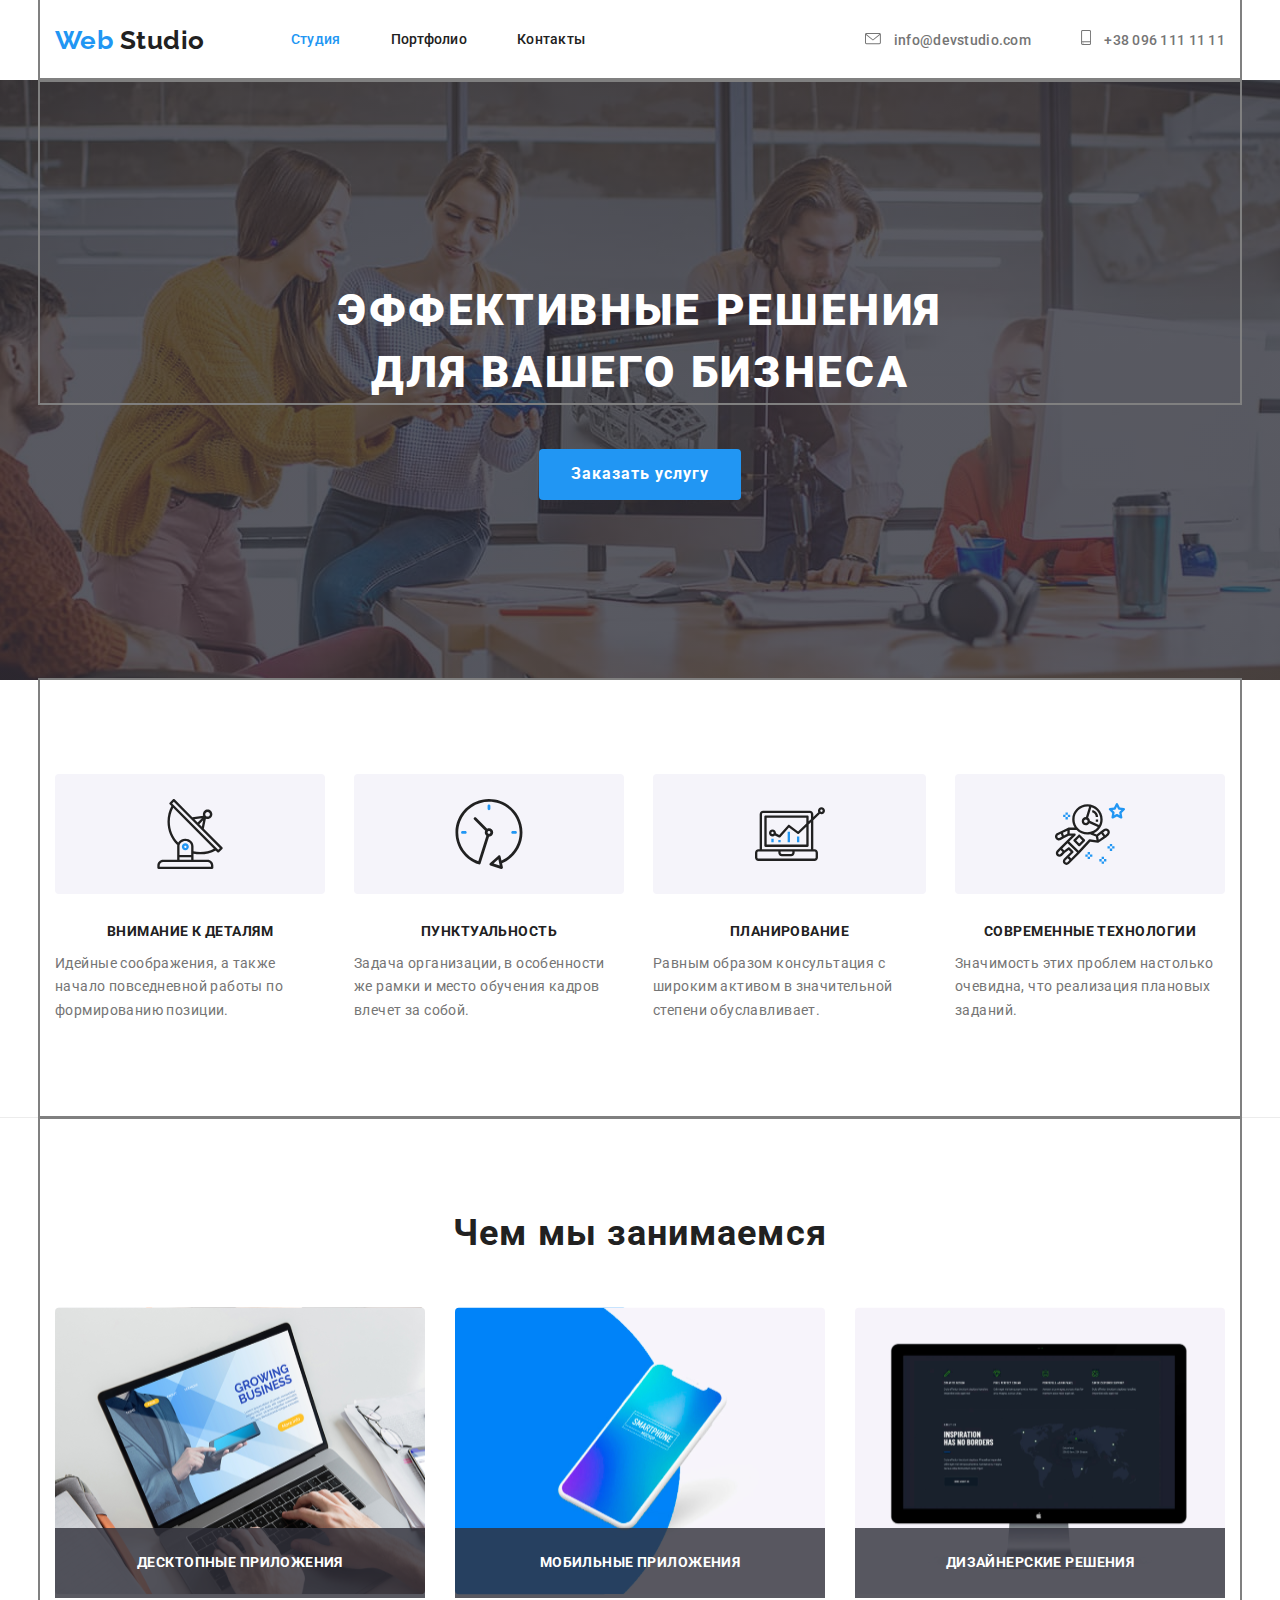
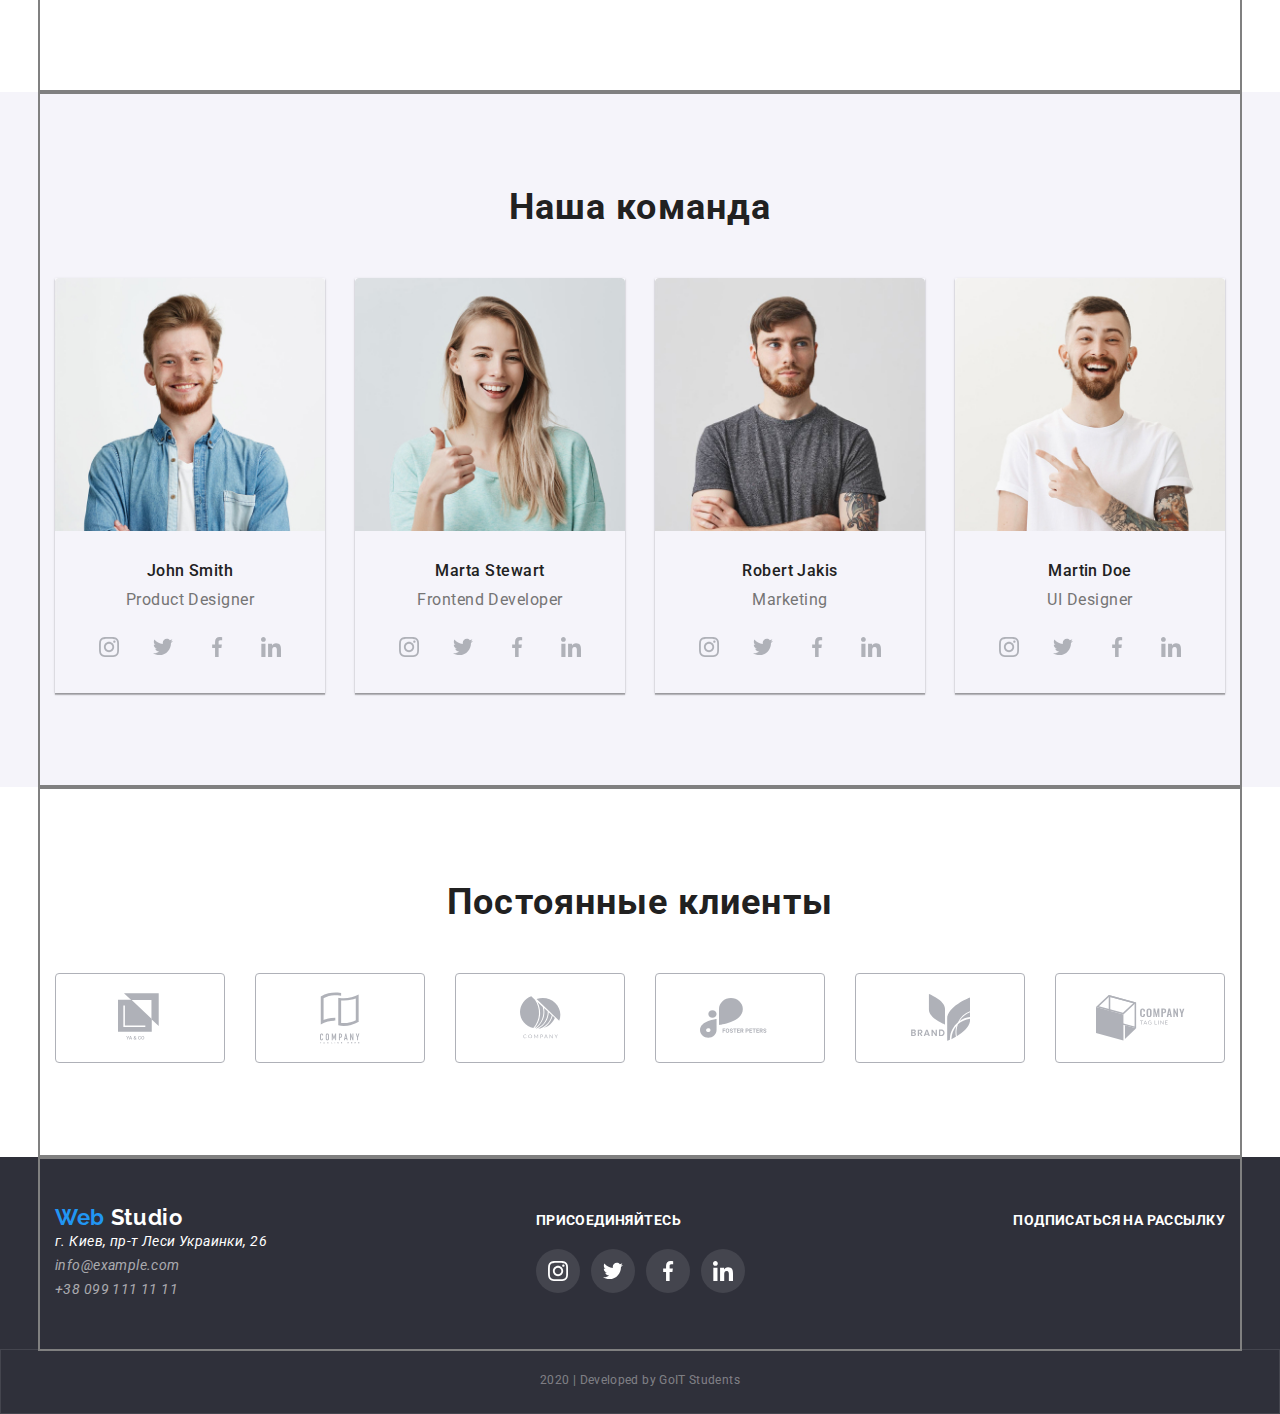
==== index.html @ 49102892 "portfolio hover" ====
<!DOCTYPE html>
<html lang="ru">
  <head>
    <meta charset="UTF-8" />
    <meta name="viewport" content="width=device-width, initial-scale=1.0" />
    <title>Document</title>
    <link
      href="https://fonts.googleapis.com/css2?family=Raleway:wght@700&family=Roboto:wght@400;500;700;900&display=swap"
      rel="stylesheet"
    />
    <link
      rel="stylesheet"
      href="https://cdnjs.cloudflare.com/ajax/libs/modern-normalize/0.6.0/modern-normalize.min.css"
    />
    <link rel="stylesheet" href="./css/style.css" />
  </head>
  <body>
    <header class="page-header">
      <div class="container main">
        <nav class="main-nav">
          <a href="./index.html" class="logo list"
            >Web <span class="logo-color">Studio</span></a
          >

          <ul class="site-nav list">
            <li class="item active">
              <a href="./index.html" class="link list">Студия</a>
            </li>
            <li class="item">
              <a href="./portfolio.html" class="link list">Портфолио</a>
            </li>
            <li class="item"><a href="" class="link list">Контакты</a></li>
          </ul>
        </nav>

        <ul class="contacts list">
          <li class="item">
            <a href="" class="link list">
              <svg class="envelope">
                <use href="./images/symbol-defs.svg#envelope"></use>
              </svg>
              info@devstudio.com
            </a>
          </li>
          <li class="item">
            <a href="" class="link list">
              <svg class="smartphone">
                <use href="./images/symbol-defs.svg#smartphone"></use>
              </svg>
              +38 096 111 11 11</a
            >
          </li>
        </ul>
      </div>
    </header>
    <main>
      <section>
        <div class="overlay">
          <div class="container">
            <h1 class="hero-title">
              эффективные решения <br />
              для вашего бизнеса
            </h1>
          </div>
          <a href="" class="hero-link list"
            ><span class="hero-btn">Заказать услугу</span></a
          >
        </div>
      </section>

      <!--section soft-tech skils-->
      <section class="skills">
        <div class="container sec-pad">
          <ul class="skills-list">
            <li class="skills-item">
              <div class="background">
                <svg class="antenna icon">
                  <use href="./images/symbol-defs.svg#antenna"></use>
                </svg>
              </div>

              <h2 class="skills-title">Внимание к деталям</h2>
              <p class="description-skills">
                Идейные соображения, а также начало повседневной работы по
                формированию позиции.
              </p>
            </li>
            <li class="skills-item">
              <div class="background">
                <svg class="clock icon">
                  <use href="./images/symbol-defs.svg#clock"></use>
                </svg>
              </div>

              <h2 class="skills-title">Пунктуальность</h2>
              <p class="description-skills">
                Задача организации, в особенности же рамки и место обучения
                кадров влечет за собой.
              </p>
            </li>
            <li class="skills-item">
              <div class="background">
                <svg class="diagram icon">
                  <use href="./images/symbol-defs.svg#diagram"></use>
                </svg>
              </div>

              <h2 class="skills-title">Планирование</h2>
              <p class="description-skills">
                Равным образом консультация с широким активом в значительной
                степени обуславливает.
              </p>
            </li>
            <li class="skills-item">
              <div class="background">
                <svg class="astronaut icon">
                  <use href="./images/symbol-defs.svg#astronaut"></use>
                </svg>
              </div>

              <h2 class="skills-title">Современные технологии</h2>
              <p class="description-skills">
                Значимость этих проблем настолько очевидна, что реализация
                плановых заданий.
              </p>
            </li>
          </ul>
        </div>
      </section>

      <!--section our offers-->
      <section class="offers">
        <div class="container sec-pad">
          <h3 class="title">Чем мы занимаемся</h3>
          <ul class="offers-list">
            <li class="offers-item">
              <img src="./images/desktop.svg" alt="image" />
              <span class="offers-description descr-position"
                >Десктопные приложения</span
              >
            </li>
            <li class="offers-item">
              <img src="./images/mobile.svg" alt="image" />
              <span class="offers-description">Мобильные приложения</span>
            </li>
            <li class="offers-item">
              <img src="./images/design.svg" alt="image" />
              <span class="offers-description">Дизайнерские решения</span>
            </li>
          </ul>
        </div>
      </section>

      <!--our team-->

      <section class="team">
        <div class="container sec-pad">
          <h4 class="title">Наша команда</h4>
          <ul class="team-list">
            <li class="team-item">
              <img
                src="./images/john-smith.jpg"
                alt="photo John Smith"
                class="team-photo"
                width="270"
              />
              <h5 class="team-name">John Smith</h5>
              <p class="team-position">Product Designer</p>
              <div class="social">
                <a
                  href="https://www.instagram.com"
                  class="team-link list social-bg"
                >
                  <svg class="social-icon">
                    <use href="./images/symbol-defs.svg#instagram"></use>
                  </svg>
                </a>

                <!-- <div class="social-bg"></div> -->
                <a href="https://twitter.com" class="team-link list social-bg">
                  <svg class="social-icon">
                    <use href="./images/symbol-defs.svg#twitter"></use>
                  </svg>
                </a>

                <!-- <div class="social-bg"></div> -->
                <a
                  href="https://uk-ua.facebook.com"
                  class="team-link list social-bg"
                >
                  <svg class="social-icon">
                    <use href="./images/symbol-defs.svg#facebook"></use>
                  </svg>
                </a>

                <!-- <div class="social-bg"></div> -->
                <a
                  href="https://www.linkedin.com"
                  class="team-link list social-bg"
                >
                  <svg class="social-icon">
                    <use href="./images/symbol-defs.svg#linkedin"></use>
                  </svg>
                </a>
              </div>
            </li>
            <li class="team-item">
              <img
                src="./images/marta-stewart.jpg"
                alt="photo Marta Stewart"
                class="team-photo"
                width="270"
              />
              <h5 class="team-name">Marta Stewart</h5>
              <p class="team-position">Frontend Developer</p>
              <div class="social">
                <a
                  href="https://www.instagram.com"
                  class="team-link list social-bg"
                >
                  <svg class="social-icon">
                    <use href="./images/symbol-defs.svg#instagram"></use>
                  </svg>
                </a>

                <!-- <div class="social-bg"></div> -->
                <a href="https://twitter.com" class="team-link list social-bg">
                  <svg class="social-icon">
                    <use href="./images/symbol-defs.svg#twitter"></use>
                  </svg>
                </a>

                <!-- <div class="social-bg"></div> -->
                <a
                  href="https://uk-ua.facebook.com"
                  class="team-link list social-bg"
                >
                  <svg class="social-icon">
                    <use href="./images/symbol-defs.svg#facebook"></use>
                  </svg>
                </a>

                <!-- <div class="social-bg"></div> -->
                <a
                  href="https://www.linkedin.com"
                  class="team-link list social-bg"
                >
                  <svg class="social-icon">
                    <use href="./images/symbol-defs.svg#linkedin"></use>
                  </svg>
                </a>
              </div>
            </li>
            <li class="team-item">
              <img
                src="./images/robert-jakis.jpg"
                alt="photo Robert Jakis"
                class="team-photo"
                width="270"
              />
              <h5 class="team-name">Robert Jakis</h5>
              <p class="team-position">Marketing</p>
              <div class="social">
                <a
                  href="https://www.instagram.com"
                  class="team-link list social-bg"
                >
                  <svg class="social-icon">
                    <use href="./images/symbol-defs.svg#instagram"></use>
                  </svg>
                </a>

                <!-- <div class="social-bg"></div> -->
                <a href="https://twitter.com" class="team-link list social-bg">
                  <svg class="social-icon">
                    <use href="./images/symbol-defs.svg#twitter"></use>
                  </svg>
                </a>

                <!-- <div class="social-bg"></div> -->
                <a
                  href="https://uk-ua.facebook.com"
                  class="team-link list social-bg"
                >
                  <svg class="social-icon">
                    <use href="./images/symbol-defs.svg#facebook"></use>
                  </svg>
                </a>

                <!-- <div class="social-bg"></div> -->
                <a
                  href="https://www.linkedin.com"
                  class="team-link list social-bg"
                >
                  <svg class="social-icon">
                    <use href="./images/symbol-defs.svg#linkedin"></use>
                  </svg>
                </a>
              </div>
            </li>
            <li class="team-item">
              <img
                src="./images/martin-doe.jpg"
                alt="photo Martin Doe"
                class="team-photo"
                width="270"
              />
              <h5 class="team-name">Martin Doe</h5>
              <p class="team-position">UI Designer</p>
              <div class="social">
                <a
                  href="https://www.instagram.com"
                  class="team-link list social-bg"
                >
                  <svg class="social-icon">
                    <use href="./images/symbol-defs.svg#instagram"></use>
                  </svg>
                </a>

                <!-- <div class="social-bg"></div> -->
                <a href="https://twitter.com" class="team-link list social-bg">
                  <svg class="social-icon">
                    <use href="./images/symbol-defs.svg#twitter"></use>
                  </svg>
                </a>

                <!-- <div class="social-bg"></div> -->
                <a
                  href="https://uk-ua.facebook.com"
                  class="team-link list social-bg"
                >
                  <svg class="social-icon">
                    <use href="./images/symbol-defs.svg#facebook"></use>
                  </svg>
                </a>

                <!-- <div class="social-bg"></div> -->
                <a
                  href="https://www.linkedin.com"
                  class="team-link list social-bg"
                >
                  <svg class="social-icon">
                    <use href="./images/symbol-defs.svg#linkedin"></use>
                  </svg>
                </a>
              </div>
            </li>
          </ul>
        </div>
      </section>

      <!--regular customers (логотипы компаний клиентов - ссылки)-->

      <section class="customers">
        <div class="container sec-pad">
          <h5 class="title">Постоянные клиенты</h5>
          <ul class="customers-list">
            <li class="customers-item">
              <a href="" class="customers-link">
                <svg class="customers-icon logo-1">
                  <use href="./images/symbol-defs.svg#logo-1"></use>
                </svg>
              </a>
            </li>

            <li class="customers-item">
              <a href="" class="customers-link">
                <svg class="customers-icon logo-2">
                  <use href="./images/symbol-defs.svg#logo-2"></use>
                </svg>
              </a>
            </li>

            <li class="customers-item">
              <a href="" class="customers-link">
                <svg class="customers-icon logo-3">
                  <use href="./images/symbol-defs.svg#logo-3"></use>
                </svg>
              </a>
            </li>

            <li class="customers-item">
              <a href="" class="customers-link">
                <svg class="customers-icon logo-4">
                  <use href="./images/symbol-defs.svg#logo-4"></use>
                </svg>
              </a>
            </li>

            <li class="customers-item">
              <a href="" class="customers-link">
                <svg class="customers-icon logo-5">
                  <use href="./images/symbol-defs.svg#logo-5"></use>
                </svg>
              </a>
            </li>

            <li class="customers-item">
              <a href="" class="customers-link">
                <svg class="customers-icon logo-6">
                  <use href="./images/symbol-defs.svg#logo-6"></use>
                </svg>
              </a>
            </li>
          </ul>
        </div>
      </section>
    </main>
    <!--footer-->
    <footer>
      <section class="footer">
        <div class="footer-content container">
          <div class="ft-logo-item">
            <a href="./index.html" class="footer-logo list"
              >Web <span class="footer-logo-color">Studio</span></a
            >
            <address class="address">
              г. Киев, пр-т Леси Украинки, 26 <br />
              <a href="" class="address-link list">info@example.com</a> <br />
              <a href="" class="address-link list">+38 099 111 11 11</a>
            </address>
          </div>
          <div class="ft-ttl-item">
            <h6 class="footer-title list">присоединяйтесь</h6>
            <ul class="sl-list">
              <li class="sl-item">
                <a
                  href="https://www.instagram.com"
                  aria-label="ссылка на instagram"
                  class="social-link"
                >
                  <svg class="social-icon" width="20" height="20">
                    <use href="./images/symbol-defs.svg#instagram"></use>
                  </svg>
                </a>
              </li>
              <li class="sl-item">
                <a
                  href="https://www.twitter.com"
                  aria-label="ссылка на twitter"
                  class="social-link"
                >
                  <svg class="social-icon" width="20" height="20">
                    <use href="./images/symbol-defs.svg#twitter"></use>
                  </svg>
                </a>
              </li>
              <li class="sl-item">
                <a
                  href="https://uk-ua.facebook.com"
                  aria-label="ссылка на facebook"
                  class="social-link"
                >
                  <svg class="social-icon" width="20" height="20">
                    <use href="./images/symbol-defs.svg#facebook"></use>
                  </svg>
                </a>
              </li>
              <li class="sl-item">
                <a
                  href="https://www.linkedin.com"
                  aria-label="ссылка на linkedin"
                  class="social-link"
                >
                  <svg class="social-icon" width="20" height="20">
                    <use href="./images/symbol-defs.svg#linkedin"></use>
                  </svg>
                </a>
              </li>
            </ul>
          </div>
          <div class="footer-subscribe">
            <h6 class="footer-title list">подписаться на рассылку</h6>
          </div>
        </div>

        <p class="footer-copyright list">2020 | Developed by GoIT Students</p>
      </section>
    </footer>
  </body>
</html>
---- css/style.css ----
body {
  font-family: 'Roboto', sans-serif;
  letter-spacing: 0.03em;
}

ul {
  margin: 0;
  padding: 0;
  list-style: none;
}

img {
  display: block;
}

.list {
  margin: 0;
  padding: 0;
  text-decoration: none;
}

/* header */
/* .page-header {
} */

/* main nav */

.container {
  margin-left: auto;
  margin-right: auto;
  padding-left: 15px;
  padding-right: 15px;
  width: 1200px;
  outline: 2px solid grey;
}

.logo {
  font-family: Raleway, sans-serif;
  font-weight: 700;
  font-size: 26px;
  line-height: 1.19;
  color: #2196f3;
}

.logo-color {
  color: #212121;
}

.main {
  display: flex;
  align-items: center;
}

.main-nav {
  display: flex;
  align-items: center;
}

/* site nav */

.site-nav {
  display: flex;
  margin-left: 86px;
  /* margin-bottom: 30px; */
  align-items: center;
}

.site-nav .link {
  display: block;
  /* outline: 2px solid grey; */
}

.site-nav .item + .item {
  margin-left: 50px;
}

.site-nav .link {
  display: block;
  padding-top: 32px;
  padding-bottom: 32px;

  font-weight: 500;
  font-size: 14px;
  line-height: 1.14;
  letter-spacing: 0.02em;
  color: #212121;

  transition: color 250ms cubic-bezier(0.4, 0, 0.2, 1);
}

.site-nav .link:hover,
.site-nav .link:focus {
  color: #2196f3;
}

.active .link {
  color: #2196f3;
}

/* Contacts */

.contacts {
  display: flex;
  margin-left: auto;
  align-items: center;
}

.contacts .item + .item {
  margin-left: 50px;
}

.link {
  font-weight: 500;
  font-size: 14px;
  line-height: 1.14;
  letter-spacing: 0.02em;
  color: #757575;
  fill: #757575;

  transition: color 250ms cubic-bezier(0.4, 0, 0.2, 1),
    fill 250ms cubic-bezier(0.4, 0, 0.2, 1);
}

.link:hover,
.link:focus {
  color: #2196f3;
  fill: #2196f3;
}

.envelope {
  margin-right: 10px;
  width: 16px;
  height: 12px;
}

.smartphone {
  margin-right: 10px;
  width: 10px;
  height: 15px;
}

/* hero */

.overlay {
  max-width: 1600px;
  height: 600px;
  margin-right: auto;
  margin-left: auto;
  /* outline: 1px solid #ccc; */
  background-color: #000;
  background-image: linear-gradient(
      rgba(47, 48, 58, 0.8),
      rgba(47, 48, 58, 0.8)
    ),
    url(../images/header-pctr.jpg);
  background-repeat: no-repeat;
  background-size: cover;
  background-position: center;
}

.hero-title {
  padding-top: 200px;
  margin-top: 0px;
  margin-bottom: 46px;

  font-weight: 900;
  font-size: 44px;
  line-height: 1.4;
  text-align: center;
  letter-spacing: 0.06em;

  text-transform: uppercase;

  color: #ffffff;
}

.hero-link:hover,
.hero-link:focus {
  color: #2196f3;
}

.hero-btn {
  display: inline-block;
  border-radius: 4px;
  padding: 10px 32px;
  margin-left: auto;
  margin-right: auto;
  min-width: 200px;

  color: #ffffff;
  background-color: #2196f3;

  font-weight: 700;
  font-size: 16px;
  line-height: 1.9;
  align-items: center;
  text-decoration: none;
  text-align: center;
  letter-spacing: 0.06em;
}

.hero-link {
  display: flex;
  /* padding-bottom: 200px; */
  font-weight: 700;
  font-size: 16px;
  line-height: 1.9;

  text-align: center;
  letter-spacing: 0.06em;
}

/* skills */

.background {
  display: flex;
  justify-content: center;
  padding: 25px 100px;
  margin-bottom: 30px;

  background: #f5f4fa;
  border-radius: 4px;
}

.icon {
  width: 70px;
  height: 70px;

  background-repeat: no-repeat;
}

.skills {
  border-bottom: 1px solid #ececec;
}

.skills-list {
  display: flex;
}
.skills-list .skills-item + .skills-item {
  margin-left: 29px;
}

.skills-item {
  width: calc((100%-60px) / 4);
}

.skills-title {
  margin-top: 0;
  margin-bottom: 10;

  font-weight: 700;
  font-size: 14px;
  line-height: 1.14;
  text-align: center;
  text-transform: uppercase;
  color: #212121;
}

.description-skills {
  margin-top: 0;
  margin-bottom: 0;

  font-weight: 400;
  font-size: 14px;
  line-height: 1.7;
  letter-spacing: 0.03em;
  color: #757575;
}

/* our offers */

.offers-list {
  display: flex;
}

.offers-list .offers-item + .offers-item {
  margin-left: 30px;
}

.title {
  margin-top: 0;

  font-weight: 700;
  font-size: 36px;
  line-height: 1.17;
  text-align: center;
  letter-spacing: 0.03em;
  color: #212121;
}

.offers-item {
  display: flex;
  position: relative;
  justify-content: center;

  width: calc((100%-60px) / 3);

  /* border-radius: 0px 0px 4px 4px; */
}

.offers-description {
  display: flex;

  font-weight: 700;
  font-size: 14px;
  line-height: 1.14;

  align-items: center;
  justify-content: center;

  letter-spacing: 0.03em;
  text-transform: uppercase;
  color: #ffffff;
  background: rgba(47, 48, 58, 0.8);

  position: absolute;
  bottom: 0;

  width: 100%;
  height: 70px;
}

/* our team */

.sec-pad {
  padding-top: 94px;
  padding-bottom: 94px;
}

.team-list {
  width: calc((100%-60px) / 4);
  display: flex;
}

.team-list .team-item + .team-item {
  margin-left: 30px;
}

.title {
  margin-bottom: 50px;
}

.team {
  background: #f5f4fa;
}

.team-item {
  width: 270px;

  box-shadow: 0px 2px 1px rgba(0, 0, 0, 0.2), 0px 1px 1px rgba(0, 0, 0, 0.14),
    0px 1px 3px rgba(0, 0, 0, 0.12);
}

.team-photo {
  border-radius: 4px 4px 0px 0px;

  margin-bottom: 30px;
}

.team-name {
  margin-top: 0px;
  margin-bottom: 10px;

  font-weight: 500;
  font-size: 16px;
  line-height: 1.19;
  text-align: center;
  letter-spacing: 0.03em;
  color: #212121;
}

.team-position {
  margin-top: 0px;
  margin-bottom: 16px;

  font-weight: 400;
  font-size: 16px;
  line-height: 1.19;
  text-align: center;
  letter-spacing: 0.03em;
  color: #757575;
}

.team-link {
  align-items: center;
  color: #afb1b8;
  fill: #afb1b8;

  transition: fill 250ms cubic-bezier(0.4, 0, 0.2, 1),
    background-color 250ms cubic-bezier(0.4, 0, 0.2, 1);
}

.team-link:hover,
.team-link:focus {
  color: #2196f3;
  fill: #fff;
  background-color: #2196f3;
}

.social {
  display: flex;
  align-items: center;

  padding: 0px 32px;
  margin-bottom: 24px;
  justify-content: space-between;
}

.social-bg {
  display: flex;
  width: 44px;
  height: 44px;
  align-items: center;
  justify-content: center;

  border-radius: 50%;
}

.social-icon {
  padding: 0;
  margin: 0;
  width: 20px;
  height: 20px;
}
/* customers */

.customers-list {
  display: flex;
  justify-content: center;
}

.customers-list .customers-item + .customers-item {
  margin-left: 30px;
}

.customers-link {
  display: flex;
  width: 170px;
  height: 90px;
  border: 1px solid #afb1b8;
  border-radius: 4px;
  justify-content: center;
  align-items: center;

  --color4: #afb1b8;

  transition: var(--color4) 1250ms cubic-bezier(0.4, 0, 0.2, 1),
    border-color 250ms cubic-bezier(0.4, 0, 0.2, 1);
}

/* var(--color4) 1250ms cubic-bezier(0.4, 0, 0.2, 1), */

.customers-link:hover,
.customers-link:focus {
  --color4: #2196f3;
  border-color: #2196f3;
}

.logo-1 {
  display: block;
  width: 45px;
  height: 50px;
}

.logo-2 {
  display: block;
  width: 40px;
  height: 52px;
}

.logo-3 {
  display: block;
  width: 41px;
  height: 43px;
}

.logo-4 {
  display: block;
  width: 80px;
  height: 42px;
}

.logo-5 {
  display: block;
  width: 59px;
  height: 47px;
}

.logo-6 {
  display: block;
  width: 89px;
  height: 46px;
}

/* footer */

.footer {
  background: #2f303a;
}

.footer-logo {
  font-family: Raleway;
  font-weight: 700;
  font-size: 22px;
  line-height: 1.18x;
  letter-spacing: 0.03em;
  color: #2196f3;
}

.footer-logo-color {
  color: #ffffff;
}

.address {
  font-weight: 400;
  font-size: 14px;
  line-height: 1.71;
  letter-spacing: 0.03em;
  color: #ffffff;
}

.address-link:hover,
.address-link:focus {
  color: #2196f3;
}

.address-link {
  font-weight: 400;
  font-size: 14px;
  line-height: 1.71;
  letter-spacing: 0.03em;
  color: rgba(255, 255, 255, 0.6);
}

.footer-title {
  font-weight: 700;
  font-size: 14px;
  line-height: 1.14x;
  letter-spacing: 0.03em;
  text-transform: uppercase;
  color: #ffffff;
}

.footer-copyright {
  font-weight: 400;
  font-size: 12px;
  line-height: 2;
  text-align: center;
  letter-spacing: 0.03em;

  padding-top: 18px;
  padding-bottom: 21px;

  color: rgba(255, 255, 255, 0.4);

  border: 1px solid rgba(255, 255, 255, 0.1);
}

.footer-content {
  display: flex;
  align-items: baseline;
  justify-content: space-between;

  padding-top: 48px;
}

.ft-logo-item {
  display: block;
}

.sl-list {
  display: flex;
  margin-top: 21px;
  margin-bottom: 56px;
}

.sl-list .sl-item + .sl-item {
  margin-left: 11px;
}

.social-link {
  display: flex;
  width: 44px;
  height: 44px;
  align-items: center;
  justify-content: center;

  border-radius: 50%;

  text-decoration: none;
  fill: #ffffff;
  background-color: rgba(255, 255, 255, 0.1);

  transition: background-color 250ms cubic-bezier(0.4, 0, 0.2, 1);
}

.social-link:hover,
.social-link:focus {
  background-color: #2196f3;
}

/* portfolio */

.portfolio {
  padding-top: 94px;
  padding-bottom: 94px;
}

.container .srch-btn {
  display: flex;
  justify-content: center;
}

.srch-btn .srch-btn-item + .srch-btn-item {
  margin-left: 8px;
}

.srch-btn {
  margin-bottom: 56px;
}

.button:hover,
.button:focus {
  color: #2196f3;
}

.button {
  font-family: inherit;
  font-weight: 500;
  font-size: 16px;
  line-height: 1.6;
  text-align: center;
  letter-spacing: 0.03em;

  color: #212121;
}

.li_title {
  font-size: 18px;
  font-weight: 700;
  line-height: 2;
  letter-spacing: 0.05em;

  color: #212121;
}

.text {
  font-size: 16px;
  line-height: 1.9;
  letter-spacing: 0.03em;

  color: #757575;
}

.portfolio-list {
  display: flex;
  flex-wrap: wrap;
  /* position: relative; */
}

.portfolio-item {
  display: block;
}

.portfolio-item:not(:nth-child(3n)) {
  margin-right: 30px;
}

/* .portfolio-item: nth-child(3n) {
  margin-right: 0;
} */

.portfolio-item:not(:nth-last-child(-n + 3)) {
  margin-bottom: 30px;
}

.portfolio-item:nth-last-child(-n + 3) {
  margin-bottom: 0;
}

.li_title {
  margin-bottom: 4px;
}

/* .text {
  margin-bottom: 20px;
} */

/* .li_title,
.text {
  padding-right: 24px;
  padding-left: 24px;
} */

/* .pf-img {
  margin-bottom: 20px;
/* } */

.pf-link {
  display: block;
}

.pf-link:hover {
  box-shadow: 1px 4px 6px rgba(0, 0, 0, 0.16), 0px 4px 4px rgba(0, 0, 0, 0.06),
    0px 1px 1px rgba(0, 0, 0, 0.12);
}

.card {
  width: 370px;
  border-top-left-radius: 5px;
  border-top-right-radius: 5px;
  overflow: hidden;
}

.card-content {
  padding: 20px 24px;
  background: #ffffff;

  border-right: 1px solid #eeeeee;
  border-bottom: 1px solid #eeeeee;
  border-left: 1px solid #eeeeee;
  border-bottom-right-radius: 5px;
  border-bottom-left-radius: 5px;
}

.card {
  position: relative;
}

.card::before {
  display: inline-block;
  position: absolute;
  content: '';
  left: 0;
  bottom: 0;

  width: 100%;
  height: 100%;

  background-color: rgba(33, 150, 243, 0.9);

  transform: translateY(100%);
  transition: transform 250ms cubic-bezier(0.4, 0, 0.2, 1);
}

.card:hover::before {
  transform: translatex(0%);
}

.pf-link:hover .card::before {
  transform: translatex(0%);
}

.texthover {
  display: block;
  position: absolute;
  top: 50%;
  left: 50%;
  transform: translate(-50%, -50%);

  font-size: 18px;
  line-height: 1.6;
  letter-spacing: 0.03em;

  width: 100%;
  height: 100%;

  padding: 63px 24px;

  color: #ffffff;

  opacity: 0;
  transition: opacity 250ms cubic-bezier(0.4, 0, 0.2, 1);
}

.texthover:hover {
  opacity: 1;
}

.pf-link:hover .texthover {
  opacity: 1;
}
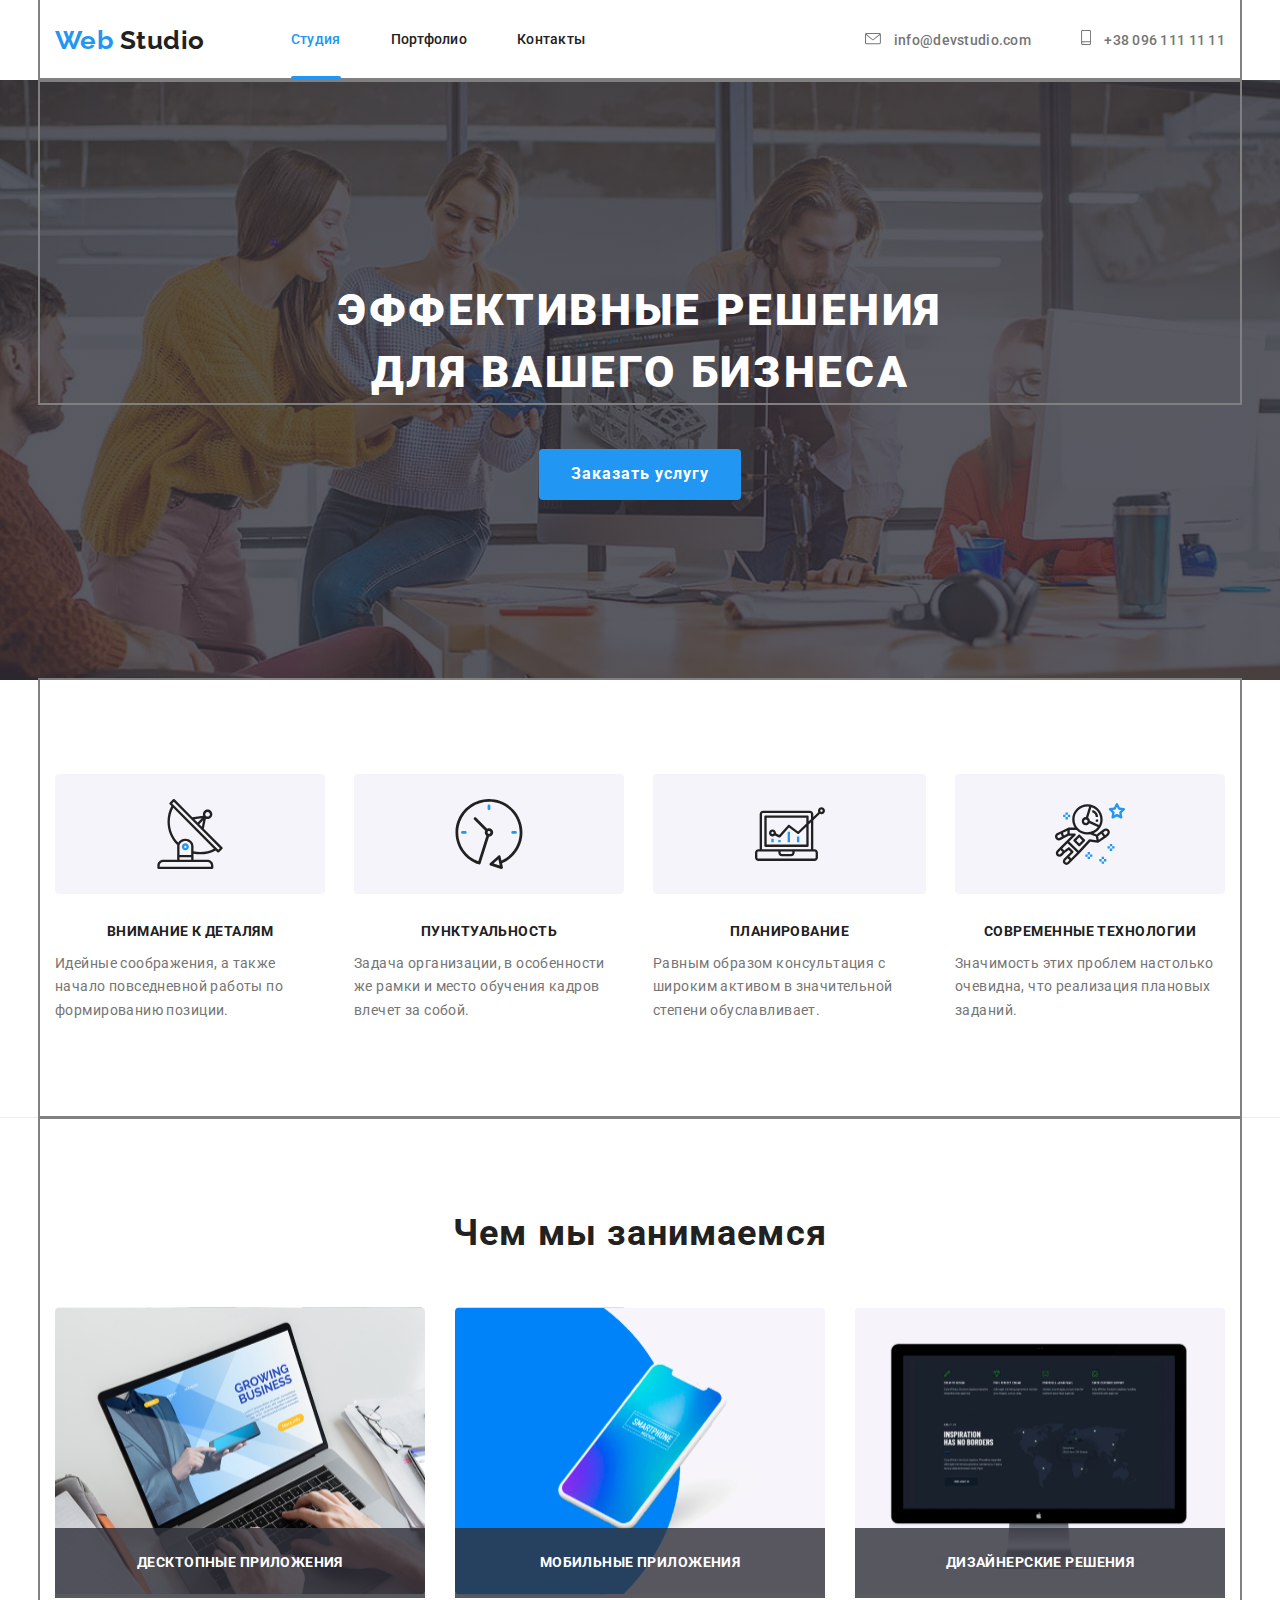
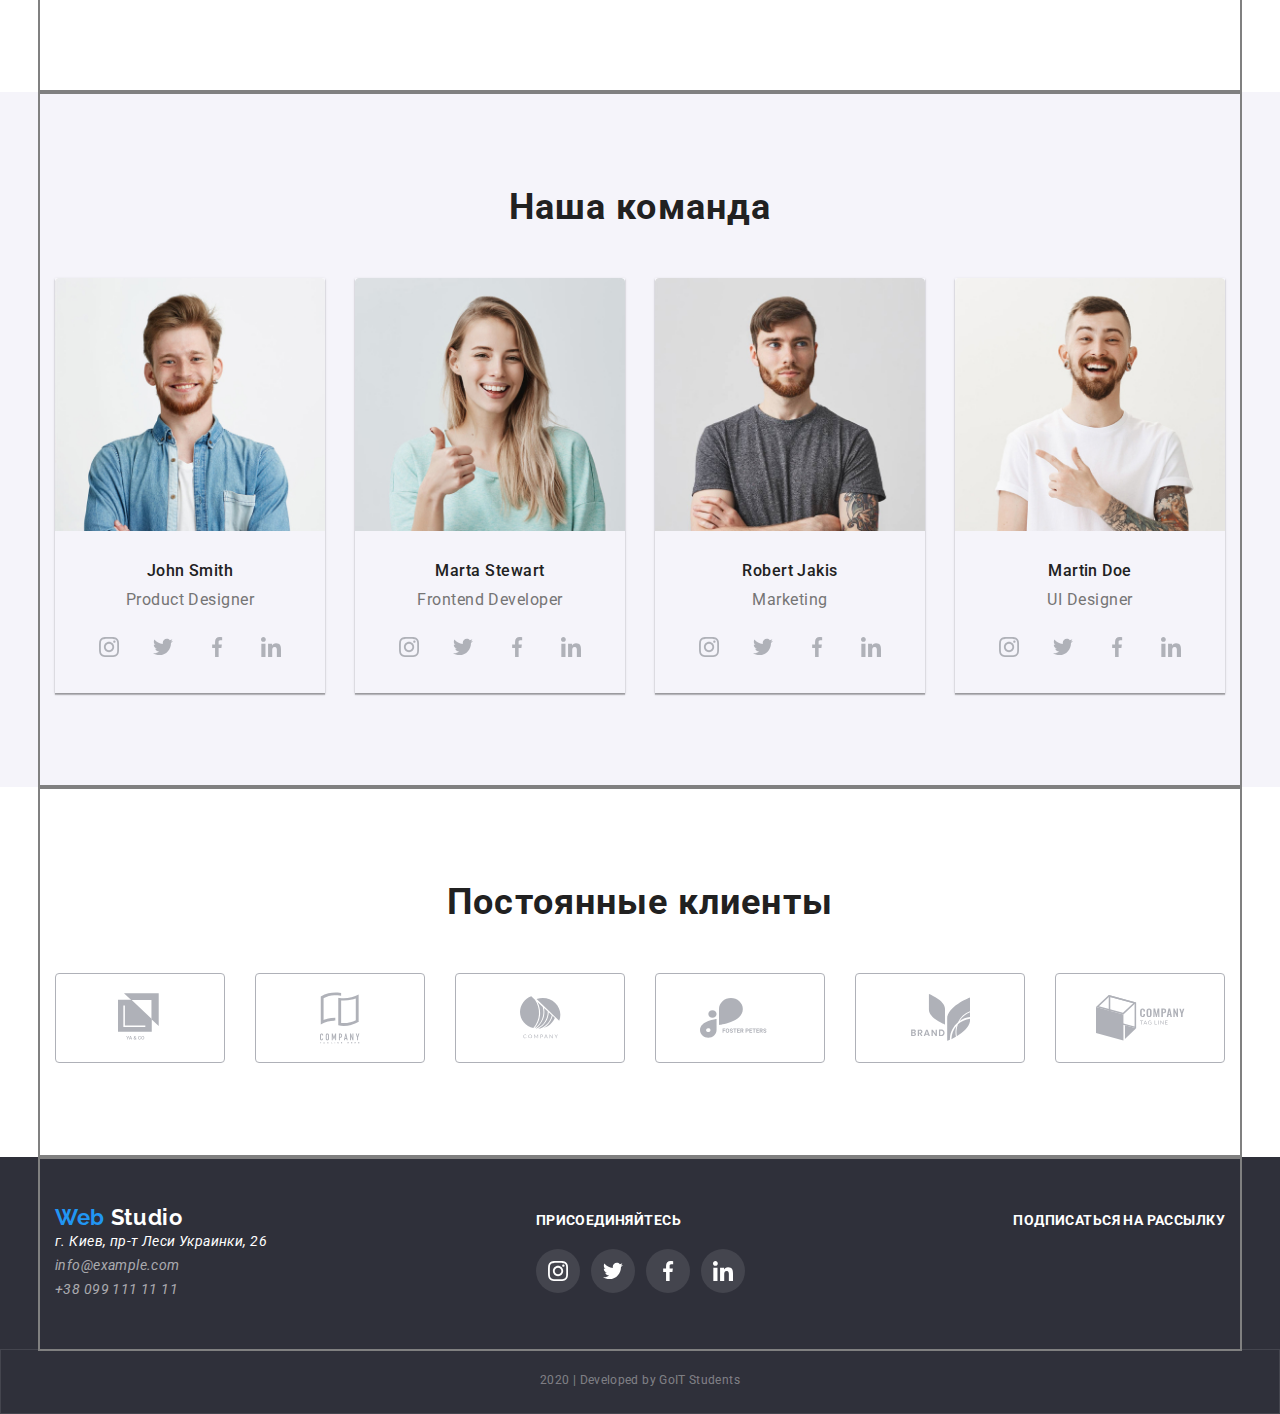
==== commit 8eef8ba8: "HW completed" ====
--- a/index.html
+++ b/index.html
@@ -24,12 +24,12 @@
 
           <ul class="site-nav list">
             <li class="item active">
-              <a href="./index.html" class="link list">Студия</a>
+              <a href="./index.html" class="link list line">Студия</a>
             </li>
             <li class="item">
-              <a href="./portfolio.html" class="link list">Портфолио</a>
-            </li>
-            <li class="item"><a href="" class="link list">Контакты</a></li>
+              <a href="./portfolio.html" class="link list line">Портфолио</a>
+            </li>
+            <li class="item"><a href="" class="link list line">Контакты</a></li>
           </ul>
         </nav>
 
--- a/css/style.css
+++ b/css/style.css
@@ -1,3 +1,8 @@
+:root {
+  --color4: #afb1b8;
+  --color4hover: #2196f3;
+}
+
 body {
   font-family: 'Roboto', sans-serif;
   letter-spacing: 0.03em;
@@ -64,6 +69,9 @@
   /* margin-bottom: 30px; */
   align-items: center;
 }
+.link {
+  position: relative;
+}
 
 .site-nav .link {
   display: block;
@@ -95,6 +103,29 @@
 
 .active .link {
   color: #2196f3;
+}
+
+.line::before {
+  content: '';
+  bottom: 0;
+  left: 0;
+  position: absolute;
+  width: 100%;
+  height: 4px;
+  background-color: #2196f3;
+  border-radius: 2px;
+
+  transform: scaleY(0);
+  transition: transform 250ms cubic-bezier(0.4, 0, 0.2, 1);
+}
+
+.line:hover::before,
+.line:focus::before {
+  transform: scaleY(1);
+}
+
+.active .line::before {
+  transform: scaleY(1);
 }
 
 /* Contacts */
@@ -442,17 +473,16 @@
   justify-content: center;
   align-items: center;
 
-  --color4: #afb1b8;
-
-  transition: var(--color4) 1250ms cubic-bezier(0.4, 0, 0.2, 1),
-    border-color 250ms cubic-bezier(0.4, 0, 0.2, 1);
-}
-
-/* var(--color4) 1250ms cubic-bezier(0.4, 0, 0.2, 1), */
+  fill: #afb1b8;
+
+  transition: fill 250ms cubic-bezier(0.4, 0, 0.2, 1),
+    border-color 250ms cubic-bezier(0.4, 0, 0.2, 1),
+    transform 250ms cubic-bezier(0.4, 0, 0.2, 1);
+}
 
 .customers-link:hover,
 .customers-link:focus {
-  --color4: #2196f3;
+  fill: #2196f3;
   border-color: #2196f3;
 }
 
@@ -655,7 +685,6 @@
 .portfolio-list {
   display: flex;
   flex-wrap: wrap;
-  /* position: relative; */
 }
 
 .portfolio-item {
@@ -666,9 +695,9 @@
   margin-right: 30px;
 }
 
-/* .portfolio-item: nth-child(3n) {
+.portfolio-item:nth-child(3n) {
   margin-right: 0;
-} */
+}
 
 .portfolio-item:not(:nth-last-child(-n + 3)) {
   margin-bottom: 30px;
@@ -682,22 +711,9 @@
   margin-bottom: 4px;
 }
 
-/* .text {
-  margin-bottom: 20px;
-} */
-
-/* .li_title,
-.text {
-  padding-right: 24px;
-  padding-left: 24px;
-} */
-
-/* .pf-img {
-  margin-bottom: 20px;
-/* } */
-
 .pf-link {
   display: block;
+  position: relative;
 }
 
 .pf-link:hover {
@@ -706,6 +722,7 @@
 }
 
 .card {
+  position: relative;
   width: 370px;
   border-top-left-radius: 5px;
   border-top-right-radius: 5px;
@@ -723,60 +740,27 @@
   border-bottom-left-radius: 5px;
 }
 
-.card {
-  position: relative;
-}
-
-.card::before {
-  display: inline-block;
+.texthover {
   position: absolute;
-  content: '';
+  top: 0;
   left: 0;
-  bottom: 0;
+
+  font-size: 18px;
+  line-height: 1.6;
+  letter-spacing: 0.03em;
 
   width: 100%;
   height: 100%;
 
-  background-color: rgba(33, 150, 243, 0.9);
+  padding: 63px 24px;
+
+  color: #ffffff;
+  background: rgba(33, 150, 243, 0.9);
 
   transform: translateY(100%);
   transition: transform 250ms cubic-bezier(0.4, 0, 0.2, 1);
 }
 
-.card:hover::before {
-  transform: translatex(0%);
-}
-
-.pf-link:hover .card::before {
-  transform: translatex(0%);
-}
-
-.texthover {
-  display: block;
-  position: absolute;
-  top: 50%;
-  left: 50%;
-  transform: translate(-50%, -50%);
-
-  font-size: 18px;
-  line-height: 1.6;
-  letter-spacing: 0.03em;
-
-  width: 100%;
-  height: 100%;
-
-  padding: 63px 24px;
-
-  color: #ffffff;
-
-  opacity: 0;
-  transition: opacity 250ms cubic-bezier(0.4, 0, 0.2, 1);
-}
-
-.texthover:hover {
-  opacity: 1;
-}
-
 .pf-link:hover .texthover {
-  opacity: 1;
-}
+  transform: translateY(0%);
+}
